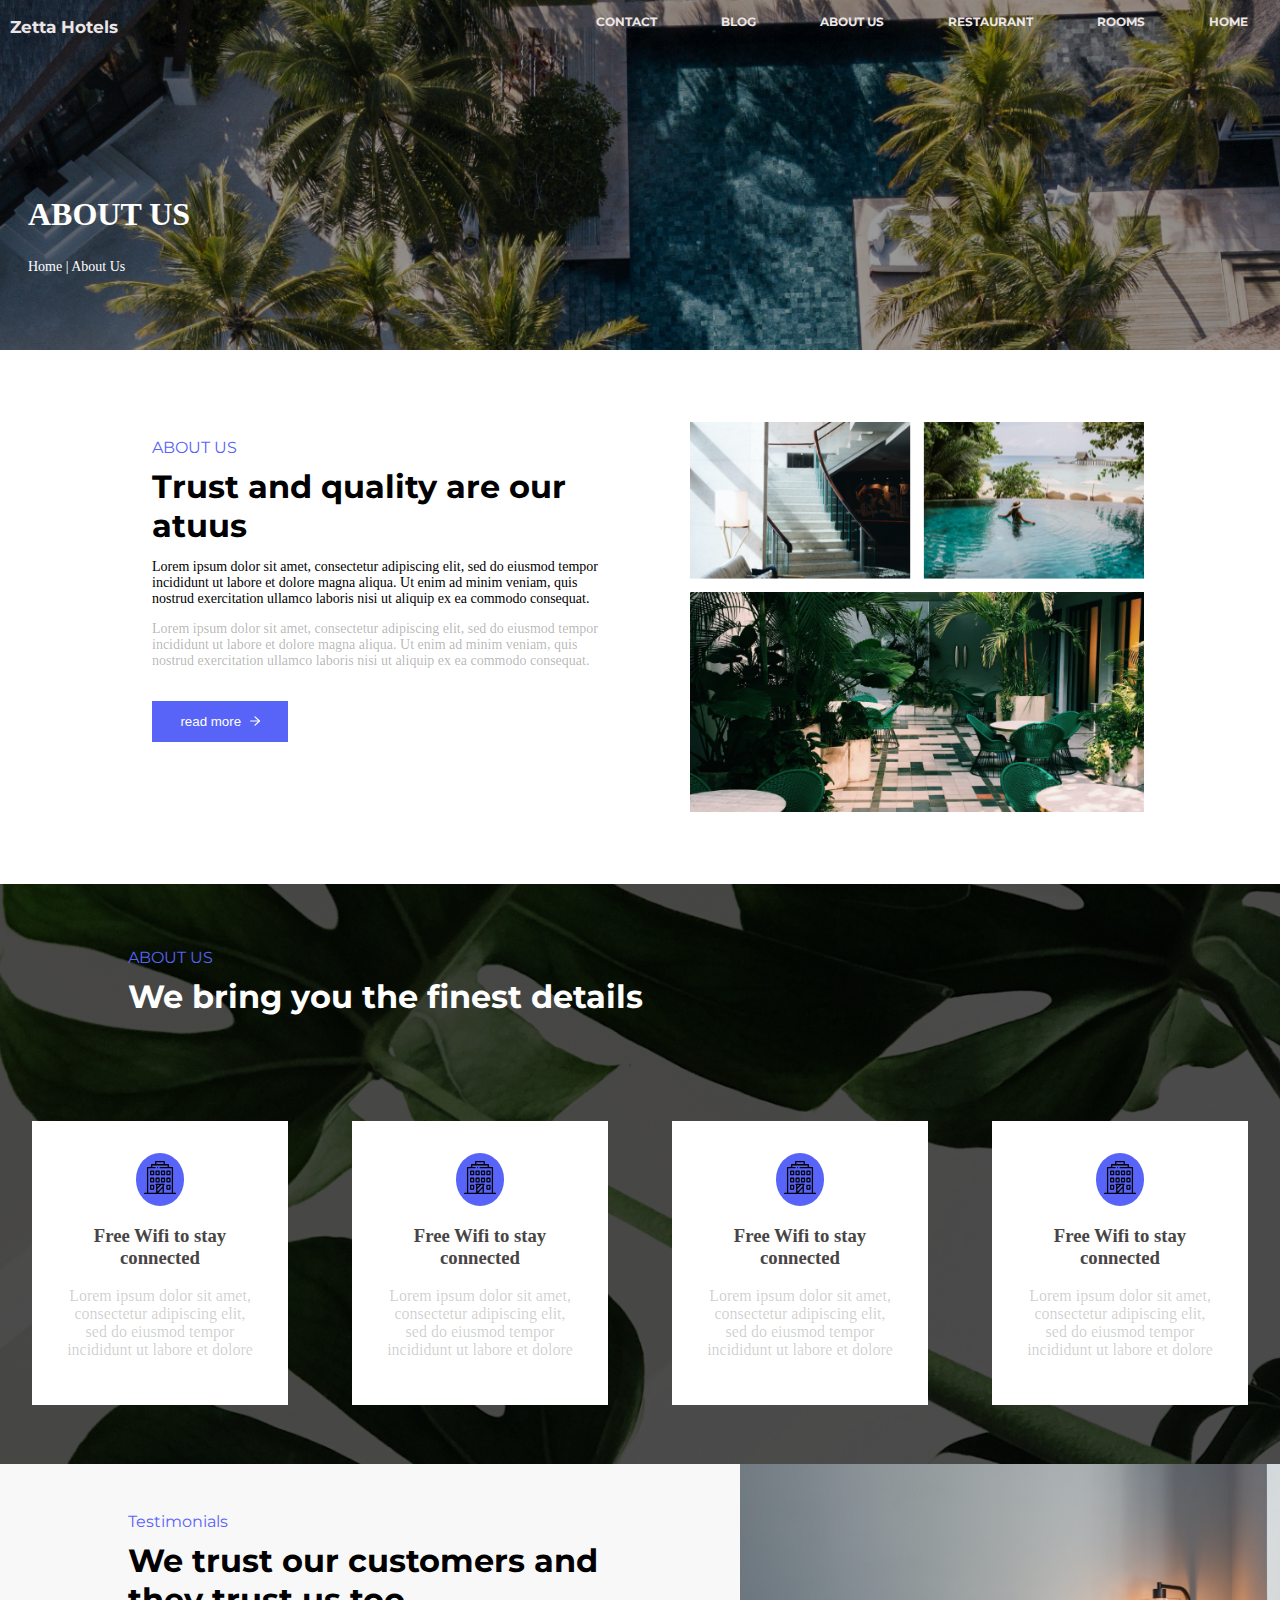
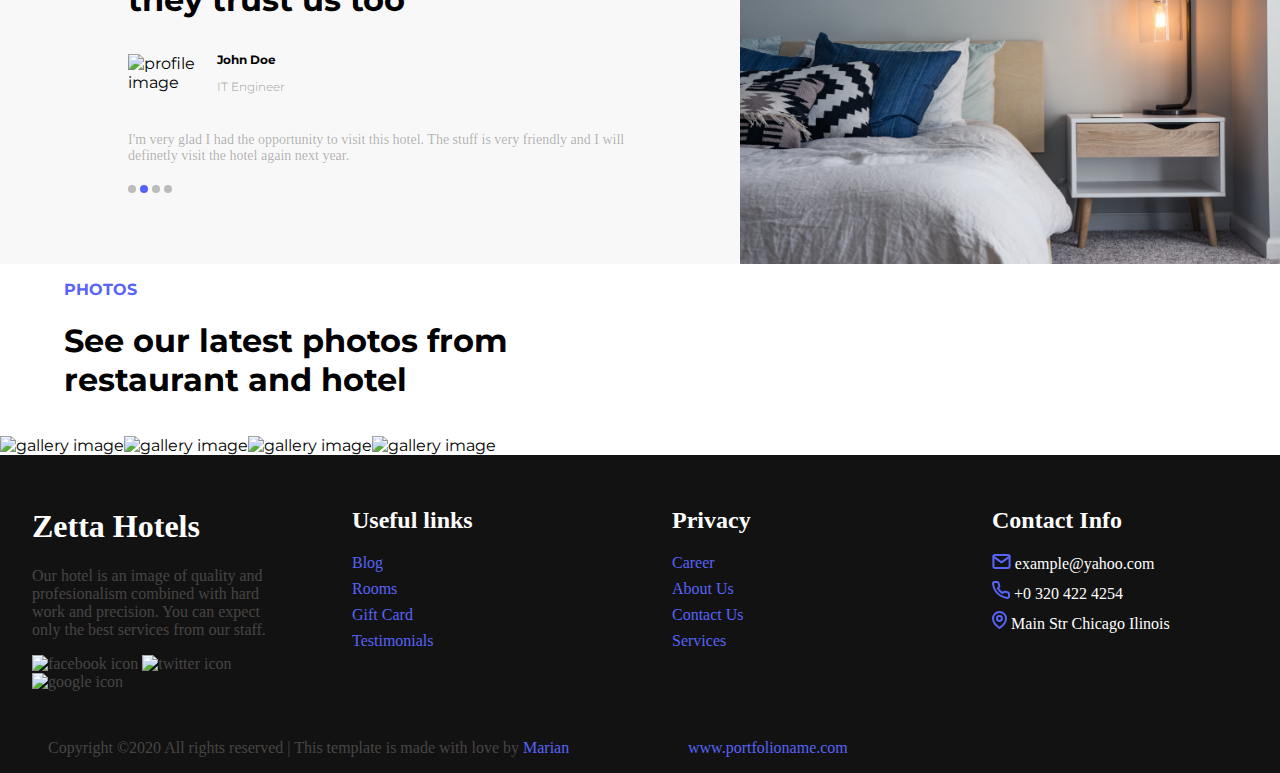
==== about.html @ bcc82521 "Update about.html" ====
<!DOCTYPE html>
<html lang="en">

<head>
    <meta charset="utf-8">
    <meta http-equiv="X-UA-Compatible" content="IE=edge">
    <meta name="description" content="">
    <meta name="author" content="">
    <meta name="viewport" content="width=device-width, initial-scale=1.0">
    <title>Tellios | About Us</title>
    <link
        href="https://fonts.googleapis.com/css2?family=Montserrat:ital,wght@0,400;0,500;0,600;0,700;0,800;0,900;1,400;1,500;1,600;1,700;1,800;1,900&display=swap"
        rel="stylesheet">
    <link href="css/style.css" rel="stylesheet">
    <link rel="stylesheet" href="css/navbar.css">
    <link href="https://cdnjs.cloudflare.com/ajax/libs/font-awesome/4.7.0/css/font-awesome.min.css" rel="stylesheet"
        type="text/css">
    <link href="css/index.css" rel="stylesheet" type="text/css">
    <link href="css/about.css" rel="stylesheet">
</head>

<body>
    <div class="banner-display-container">
        <nav>
            <div class="topnav" id="myTopnav">
                <a href="#">HOME</a>
                <a href="#">ROOMS</a>
                <a href="#">RESTAURANT</a>
                <a href="#">ABOUT US</a>
                <a href="#">BLOG</a>
                <a href="#">CONTACT</a>
                <a href="" class="icon" onclick="toggleNavbar(event)"> <i class="fa fa-bars"></i> </a>

                <p id="navbar-brand">Zetta Hotels</p>
            </div>
        </nav>
        <section class="banner-container">
            <div class="banner-text">
                <h2 class="banner-header">
                    ABOUT US
                </h2>
                <p>Home | About Us </p>
            </div>
        </section>

    </div>

    <article class="container">
        <section class="article-section">
            <div class="article-text">
                <p class="text-purple about-us-text">
                    ABOUT US
                </p>
                <h1 class="article-heading">Trust and quality are our atuus</h1>
                <p class="article-description">Lorem ipsum dolor sit amet, consectetur adipiscing elit, sed
                    do eiusmod
                    tempor incididunt ut labore et dolore magna aliqua. Ut enim ad minim veniam, quis nostrud
                    exercitation ullamco laboris nisi ut aliquip ex ea commodo consequat.</p>
                <p class="article-description faded-text">Lorem ipsum dolor sit amet, consectetur adipiscing elit, sed
                    do eiusmod
                    tempor incididunt ut labore et dolore magna aliqua. Ut enim ad minim veniam, quis nostrud
                    exercitation ullamco laboris nisi ut aliquip ex ea commodo consequat.</p>

                <button type="submit" name="btn-readmore" id="btn-readmore" class="btn">read more <img class="btn-icon"
                        src="./img/arrow-right(2).svg" /></button>
            </div>
            <img src="img/Group 12.png" class="article-img" />
        </section>
    </article>
    <!-- End of First section -->
    <!-- Second section -->
    <section class="features-section">
        <div class="features-text-container">
            <p class="text-purple about-us-text">
                ABOUT US
            </p>
            <h1 class="feature-heading">We bring you the finest details</h1>
        </div>
        <div class="row">
            <div class="col bg-white text-center">
                <div class="purple-circle"><img src="img/001-hotel-1.svg" alt="hotel-img" /></div>
                <h3>Free Wifi to stay connected</h3>
                <p class="feature-text">Lorem ipsum dolor sit amet, consectetur adipiscing elit, sed do eiusmod tempor
                    incididunt ut labore
                    et
                    dolore magna aliqua. Ut enim ad minim veniam, quis nostrud exercitation ullamco laboris nisi ut
                    aliquip
                    ex ea commodo consequat.</p>
            </div>
            <div class="col bg-white text-center">
                <div class="purple-circle"><img src="img/001-hotel-1.svg" alt="hotel-img" /></div>
                <h3>Free Wifi to stay connected</h3>
                <p class="feature-text">Lorem ipsum dolor sit amet, consectetur adipiscing elit, sed do eiusmod tempor
                    incididunt ut labore
                    et
                    dolore magna aliqua. Ut enim ad minim veniam, quis nostrud exercitation ullamco laboris nisi ut
                    aliquip
                    ex ea commodo consequat.</p>
            </div>
            <div class="col bg-white text-center">
                <div class="purple-circle"><img src="img/001-hotel-1.svg" alt="hotel-img" /></div>
                <h3>Free Wifi to stay connected</h3>
                <p class="feature-text">Lorem ipsum dolor sit amet, consectetur adipiscing elit, sed do eiusmod tempor
                    incididunt ut labore
                    et
                    dolore magna aliqua. Ut enim ad minim veniam, quis nostrud exercitation ullamco laboris nisi ut
                    aliquip
                    ex ea commodo consequat.</p>
            </div>
            <div class="col bg-white text-center">
                <div class="purple-circle"><img src="img/001-hotel-1.svg" alt="hotel-img" /></div>
                <h3>Free Wifi to stay connected</h3>
                <p class="feature-text">Lorem ipsum dolor sit amet, consectetur adipiscing elit, sed do eiusmod tempor
                    incididunt ut labore
                    et
                    dolore magna aliqua. Ut enim ad minim veniam, quis nostrud exercitation ullamco laboris nisi ut
                    aliquip
                    ex ea commodo consequat.</p>
            </div>
        </div>
    </section>
    <!-- End of second section -->
    <!-- Start of third section -->
    <div class="bg-gray">
        <article class="testimonial-container">
            <section class="testimonial-section">
                <div class="testimonial-text">
                    <p class="text-purple about-us-text">
                        Testimonials
                    </p>
                    <h1 class="article-heading">We trust our customers and they trust us too</h1>
                    <div class="img-row">
                        <img src="img/marius-ciocirlan-vMV6r4VRhJ8-unsplash.png" alt="profile image">
                        <span class="profile-detail">
                            <p><strong>John Doe </strong></p>
                            <p class="faded-text">IT Engineer</p>
                        </span>
                    </div>
                    <p class="article-description faded-text">I'm very glad I had the opportunity to visit this hotel.
                        The stuff is
                        very friendly and I will definetly visit the hotel again next year.</p>
                    <span class="dot"></span>
                    <span class="dot active"></span>
                    <span class="dot"></span>
                    <span class="dot"></span>

                </div>
                <img src="img/rhema-kallianpur-jbJ-_hw2yag-unsplash(2).png" class="testimonial-img" />
            </section>
        </article>
    </div>
    <!-- End of third section -->
    <!-- Start of sixth section -->
    <div class="gallery-section">
        <div class="gallery-text-container">
            <p class="text-purple about-us-text">
                <strong>PHOTOS</strong>
            </p>
            <h1 class="blog-heading">See our latest photos from restaurant and hotel</h1>
        </div>
        <div class="row gallery">
            <div class="col-4">
                <img src="img/mohamed-ajufaan-GFcWwwGNu_w-unsplash@2x.png" class="blog-img-responsive"
                    alt="gallery image">
            </div>
            <div class="col-4">
                <img src="img/manuel-moreno-DGa0LQ0yDPc-unsplash.png" class="blog-img-responsive" alt="gallery image">
            </div>
            <div class="col-4">
                <img src="img/rhema-kallianpur-jbJ-_hw2yag-unsplash.png" class="blog-img-responsive"
                    alt="gallery image">
            </div>
            <div class="col-4">
                <img src="img/eddi-aguirre-ZAVHbpOn4Jk-unsplash.png" class="blog-img-responsive" alt="gallery image">
            </div>
        </div>
    </div>
    <!-- End of sixth section -->
    <!-- Start of footer -->
    <footer class="footer">
        <div class="footer-row">
            <div class="col-5">
                <h1>Zetta Hotels</h1>
                <p>Our hotel is an image of quality and profesionalism combined with hard work and precision. You can
                    expect only the best services from our staff.</p>
                <span><img src="img/001-facebook.svg" alt="facebook icon"></span>
                <span><img src="img/002-twitter.svg" alt="twitter icon"></span>
                <span><img src="img/004-google-plus.svg" alt="google icon"></span>
            </div>

            <div class="col-5">
                <h2>Useful links</h2>
                <ul>
                    <li><a href="#">Blog</a></li>
                    <li><a href="#">Rooms</a></li>
                    <li><a href="#">Gift Card</a></li>
                    <li><a href="#">Testimonials</a></li>
                </ul>
            </div>
            <div class="col-5">
                <h2>Privacy</h2>
                <ul>
                    <li><a href="#">Career</a></li>
                    <li><a href="#">About Us</a></li>
                    <li><a href="#">Contact Us</a></li>
                    <li><a href="#">Services</a></li>
                </ul>
            </div>
            <div class="col-5">
                <h2>Contact Info</h2>
                <ul>
                    <li><a href="#"><img src="img/mail.svg" alt=""></a> example@yahoo.com</li>
                    <li><a href="#"><img src="img/phone.svg" alt=""></a> +0 320 422 4254</li>
                    <li><a href="#"><img src="img/map-pin.svg" alt=""></a> Main Str Chicago Ilinois</li>
                </ul>
            </div>
        </div>
        <div class="copywrite-text">
            <div class="col-6">
                <p>Copyright ©2020 All rights reserved | This template is made with love by <span
                        class="text-purple">Marian</span></p>
            </div>
            <div class="col-6">
                <p class="text-purple">www.portfolioname.com</p>
            </div>
        </div>
    </footer>
    <!-- End of footer -->
    <script type="text/javascript" src="js/script.js"></script>
</body>

</html>
---- css/style.css ----
body {
  background-color: #ffffff;
  padding: 0;
  margin: 0;
  font-family: "Montserrat", sans-serif;
}

.container {
  margin: auto;
  padding: 4em 0;
  width: 80%;
  background-color: #ffffff;
}

.form-container {
  margin: 5em auto;
  padding: 0.5em;
  width: 50%;
  background-color: #ffffff;
  border-bottom: 10px solid var(--theme-bg);
}

/* .btn {
  font-size: 1.3em;
  border: none;
  border-radius: 10px;
  padding: 10px;
  text-decoration: none;
  white-space: nowrap;
} */

.theme-bg {
  background-color: var(--theme-bg);
}

.text-white {
  color: white;
}

.text-red {
  color: var(--bg-red);
}

.text-blue {
  color: var(--bg-blue);
}

.text-green {
  color: var(--bg-green);
}

.btn-width {
  width: 60%;
}

#err-text {
  font-size: 14px;
  font-style: italic;
  text-align: center;
}

/* Form specific styles */

#signup-div {
  display: block;
}

#login-div {
  display: none;
}

.hide {
  opacity: 0;
  transition: all 1s;
}

input[type="text"],
input[type="email"],
input[type="password"],
input[type="tel"] {
  width: 100%;
  padding: 8px;
  border: 1px solid #ccc;
  /* border-radius: 4px; */
  box-sizing: border-box;
  font-size: 12px;
  color: rgb(63, 60, 60);
  font-family: "Montserrat", sans-serif;
  font-style: oblique;
  background-color: #eeeeee;
}

.input-label {
  font-family: "Poppins";
  display: block;
  color: #5863f8;
}

/* .form-group {
  padding: 0.5em;
  display: flex;
  flex-direction: row;
  align-items: center;
  justify-content: space-between;
} */

.btn-div {
  display: flex;
  margin-top: 20px;
  padding: 0.5em;
  justify-content: flex-end;
  align-items: center;
}
/* 
.btn-submit {
  width: 60%;
  background-color: var(--theme-bg);
  color: white;
  border: 1px solid var(--theme-bg);
}

.btn-submit:hover {
  background-color: white;
  color: var(--theme-bg);
  border: 1px solid var(--theme-bg);
} */

.btn-cancel-order {
  width: 40%;
  font-family: Anaheim;
  font-size: 1.15em;
  white-space: nowrap;
  padding: 10px;
  background-color: white;
  border: 1px solid var(--theme-bg);
  color: var(--theme-bg);
}

.btn-cancel-order:hover {
  border: 1px solid white;
  background-color: var(--theme-bg);
  color: white;
}

.btn-cancel-order:focus {
  outline: none;
}

#edit-order-div {
  margin: auto;
}

#btn-edit-order {
  width: 40%;
  font-size: 1.4em;
}

#edit-order-btn {
  justify-content: space-between;
}

.mt-3 {
  margin-top: 1rem;
}

.mt-5 {
  margin-top: 3rem;
}

.py-0 {
  padding-top: 0;
  padding-bottom: 0;
}

@media (max-width: 699px) {
  .form-container {
    width: 80%;
  }

  input[type="text"],
  input[type="email"],
  input[type="password"],
  input[type="tel"] {
    width: 100%;
  }

  .form-group {
    flex-direction: column;
    align-items: flex-start;
    justify-content: space-between;
  }

  .btn-div {
    justify-content: center;
    align-items: center;
  }

  .btn-submit {
    width: 80%;
  }

  #edit-order-btn {
    flex-direction: column;
    justify-content: space-between;
  }

  #btn-edit-order,
  .btn-cancel-order {
    width: 80%;
    margin-top: 5px;
  }
}
---- css/navbar.css ----
:root {
  --bg-red: #f44336;
  --bg-green: green;
  --bg-blue: blue;
  --theme-bg: #f44336;
  --theme-secondary-bg: rgb(199, 53, 53);
}

.topnav {
  overflow: hidden;
  /* background-color: var(--theme-bg); */
}

.topnav a {
  float: right;
  display: block;
  color: #ece5e5;
  text-align: center;
  padding: 14px 32px;
  text-decoration: none;
  font-size: 12px;
  font-weight: 700;
  /* border-bottom: 1px solid var(--theme-bg); */
}

.topnav a:hover {
  color: white;
  /* background-color: var(--theme-secondary-bg); */
  border-bottom: 1px solid rgb(255, 252, 252);
}

.topnav a.active {
  /* background-color: var(--theme-secondary-bg); */
  color: white;
}

.topnav .icon {
  display: none;
}

.topnav .navlink {
  float: right;
  display: block;
}

.topnav #navbar-brand {
  float: left;
  display: block;
  color: #ece5e5;
  text-align: center;
  padding-left: 10px;
  text-decoration: none;
  font-size: 17px;
  font-weight: 700;
}

@media screen and (max-width: 600px) {
  .topnav a:not(:first-child) {
    display: none;
  }

  .topnav a.icon {
    float: right;
    display: block;
  }
}

@media screen and (max-width: 600px) {
  .topnav.responsive {
    position: relative;
  }

  .topnav.responsive .icon {
    position: absolute;
    right: 0;
    top: 0;
  }

  .topnav.responsive a {
    float: none;
    display: block;
    text-align: left;
  }
}
---- css/index.css ----
html {
  height: 100%;
}

.banner-display-container {
  height: 600px;
  /* background-image: url("../img/North%20Oceans_%20Effectively%20Handling%20Your%20Freight%20Forwarding%20Operations.jpg"); */
  background-image: linear-gradient(
      45deg,
      rgba(0, 0, 0, 0.4) 100%,
      rgba(255, 255, 255, 0.3) 40%
    ),
    url("../img/homepage 1.png");
  background-repeat: no-repeat;
  background-size: cover;
  background-position: top center;
}

.banner-container {
  height: 100%;
  display: flex;
  flex-direction: row;
  align-items: center;
  justify-content: flex-start;
}

.form-section {
  max-width: 80%;
  display: flex;
  flex-direction: row;
  /* align-items: center; */
  justify-content: space-between;
  margin: auto;
}

.form-group {
  width: 80%;
  font-family: Abel;
  /* text-align: center; */
  font-weight: 700;
  color: #484545;
  padding: 10px;
}

.icon-img {
  height: auto;
  width: 100%;
  max-height: 200px;
}

.article-section {
  padding: 0.5em;
  max-width: 100%;
  display: flex;
  flex-direction: row;
  align-items: flex-start;
  justify-content: space-between;
}

.article-text {
  padding: none;
  width: 45%;
  margin: 1em;
}

.article-description {
  font-size: 14px;
  font-family: Anaheim;
  text-align: left;
  color: #000000;
}

.article-img {
  width: 45%;
  height: auto;
}

.article-heading {
  color: rgb(0, 0, 0);
  font-size: 2em;
  margin: 0.3em 0px;
}

.about-us-text {
  margin: 0px;
}

.banner-text {
  color: white;
  padding: 0.5em 4em;
  width: 40%;
  font-size: 12px;
  text-align: left;
  font-family: poppins;
}

.banner-header {
  color: white;
  font-size: 4rem;
  font-weight: 700;
}

/* h2 {
  font-family: Abel;
  font-size: 3em;
  font-style: italic;
  text-align: center;
  color: #3a3838;
  font-weight: lighter;
} */

hr {
  border: 1 solid #000000;
  margin: auto;
  width: 50%;
}

.btn-submit {
  width: 15%;
  background-color: #5863f8;
  color: white;
  border: 1px solid #5863f8;
  margin-top: 1.4em;
  margin-left: 1em;
}

.btn-submit:hover {
  background-color: #2d36c0;
  color: white;
  border: 1px solid #5863f8;
}

.btn {
  width: 30%;
  background-color: #5863f8;
  color: white;
  border: 1px solid #5863f8;
  margin-top: 1.4em;
  padding: 0.9em;
}

.btn-icon {
  height: 10px;
  padding-left: 0.4em;
}

.search-form {
  background-color: white;
  margin: -50px auto 1px auto;
  width: 80%;
  padding: 2em;
  box-shadow: 0 4px 8px 0 rgba(0, 0, 0, 0.2), 0 6px 20px 0 rgba(0, 0, 0, 0.19);
  position: relative;
  z-index: 9999;
}

.text-purple {
  color: #5863f8;
}

.row {
  max-width: 100%;
  display: flex;
  flex-direction: row;
  /* align-items: center; */
  /* justify-content: space-evenly; */
  margin: 0px;
}
.col {
  width: 15%;
  font-family: Abel;
  /* text-align: center; */
  color: #484545;
  padding: 2em;
  margin: 2em;
}

.features-section {
  height: 500px;
  /* background-image: url("../img/North%20Oceans_%20Effectively%20Handling%20Your%20Freight%20Forwarding%20Operations.jpg"); */
  background-image: linear-gradient(
      45deg,
      rgba(0, 0, 0, 0.7) 100%,
      rgba(255, 255, 255, 0.3) 40%
    ),
    url("../img/chris-lee-70l1tDAI6rM-unsplash.png");
  background-repeat: no-repeat;
  background-size: cover;
  background-position: top center;
  padding-bottom: 5em;
  max-width: 100%;
  display: flex;
  flex-direction: column;
  align-items: flex-start;
  justify-content: flex-start;
}
.feature-text {
  color: rgba(0, 0, 0, 0.2);
  overflow: hidden;
  text-overflow: ellipsis;
  max-height: 70px;
}

.feature-heading {
  color: white;
  font-size: 2em;
  margin: 0.3em 0px;
}

.features-text-container {
  margin: 0px auto;
  padding: 4em 0;
  width: 80%;
}

.bg-white {
  background-color: white;
}

.text-center {
  text-align: center;
}

.purple-circle {
  border-radius: 50%;
  background-color: #5863f8;
  display: inline-block;
  padding: 0.5em;
}

.img-row {
  max-width: 50%;
  height: auto;
  display: flex;
  flex-direction: row;
  align-items: center;
  justify-content: flex-start;
  /* margin: 0px; */
}

.profile-detail {
  width: 100%;
  margin: 1em;
  font-size: 12px;
}

.dot {
  height: 8px;
  width: 8px;
  background-color: #bbb;
  border-radius: 50%;
  display: inline-block;
}

.faded-text {
  color: rgba(0, 0, 0, 0.3);
}

.bg-gray {
  background-color: #f8f8f8;
}

.active {
  background-color: #5863f8;
}

.testimonial-container {
  margin: 0px 0px 0px 5em;
  padding: 0px 0px 0px 0px;
  max-width: 100%;
}

.testimonial-section {
  /* padding: 0.5em; */
  max-width: 100%;
  display: flex;
  flex-direction: row;
  /* align-items: flex-end; */
  justify-content: space-between;
  height: 400px;
}

.testimonial-text {
  padding: 3em;
  width: 45%;
  /* margin: 1em; */
}

.testimonial-img {
  width: 45%;
  height: auto;
  margin-right: 0px;
}

.restaurant-section {
  padding-bottom: 3em;
  max-width: 100%;
  display: flex;
  flex-direction: column;
  align-items: flex-start;
  justify-content: flex-start;
  margin-bottom: 2em;
  margin-top: 5em;
  margin-left: 6%;
}

.restarant-heading {
  color: white;
  font-size: 2em;
  margin: 0.3em 0px;
}

.restaurant-img-card {
  display: flex;
  flex-direction: row;
  background-color: #f8f8f8;
  padding-right: 3em;
  height: 150px;
  position: relative;
  overflow: hidden;
  text-overflow: ellipsis;
}

.btn-arrow {
  width: 10%;
  height: auto;
  background-color: #5863f8;
  color: white;
  border: 1px solid #5863f8;
  padding: 0.9em;
  position: absolute;
  right: 0;
  bottom: 0;
}

.restaurant {
  max-height: 200px;
  margin: 0.5em;
  margin-left: 4%;
  padding-bottom: 0.2em;
}

.menu-detail {
  padding: 1em;
  width: 100%;
  font-size: 14px;
}

.col-2 {
  width: 45%;
  margin: 1em;
  /* text-align: center;
  color: #484545;
  padding: 2em; */
}

.restaurant-text-container {
  margin-left: 5%;
  padding: 1em 0;
  width: 35%;
}

.blog-section {
  padding-bottom: 3em;
  max-width: 100%;
  display: flex;
  flex-direction: column;
  align-items: flex-start;
  justify-content: flex-start;
  margin-bottom: 2em;
  margin-left: 10%;
}

.blog-text-container {
  margin-left: 1%;
  padding: 1em 0;
  width: 35%;
}

.col-3 {
  width: 28%;
  margin: 1em;
  /* text-align: center;
  color: #484545;
  padding: 2em; */
}

.blog-img-card {
  display: flex;
  flex-direction: column;
  background-color: #f8f8f8;
  height: 320px;
  position: relative;
  overflow: hidden;
  text-overflow: ellipsis;
  padding-bottom: 2em;
  text-align: center;
}

.blog-detail {
  padding: 1em;
  width: 70%;
  font-size: 14px;
  margin: auto;
}

.blog {
  display: flex;
  justify-content: center;
}

.blog-img-responsive {
  max-width: 100%;
  height: auto;
}

.blog {
  display: flex;
  justify-content: flex-start;
}

.col-4 {
  width: 28%;
}

.gallery-section {
  max-width: 100%;
  display: flex;
  flex-direction: column;
  align-items: flex-start;
  justify-content: flex-start;
  box-sizing: border-box;
}

.gallery-text-container {
  margin-left: 5%;
  padding: 1em 0;
  width: 35%;
}

.footer {
  background-color: #121212;
}

.footer-row {
  max-width: 100%;
  display: flex;
  flex-direction: row;
  /* align-items: center; */
  /* justify-content: space-evenly; */
  margin: 0px;
}

.col-5 {
  width: 25%;
  font-family: Abel;
  /* text-align: center; */
  color: #484545;
  padding: 1em;
  margin: 1em;
}

.col-5 h1,
h2 {
  color: #ffffff;
}

.col-5 a {
  text-decoration: none;
  color: #5863f8;
}

.col-5 ul {
  list-style-type: none;
  margin: 0px;
  padding: 0px;
}

.col-5 li {
  margin-top: 0.5em;
  color: #ffffff;
}

.col-6 {
  width: 50%;
  font-family: Abel;
  /* text-align: center; */
  color: #484545;
  margin-left: 3em;
}

.copywrite-text {
  max-width: 100%;
  display: flex;
  flex-direction: row;
  /* align-items: center; */
  justify-content: flex-end;
  margin: 0px;
}

@media (max-width: 599px) {
  .banner-text {
    width: 90%;
    text-align: center;
  }

  .icon-div {
    width: 70%;
  }

  .icon-section {
    flex-direction: column;
    align-items: center;
    justify-content: center;
  }

  .article-section {
    flex-direction: column;
    align-items: center;
  }
  /* 
  .reverse-article-order {
    flex-direction: column-reverse;
  } */

  .article-text {
    width: 100%;
    text-align: center;
  }

  .article-img {
    width: 100%;
    height: auto;
  }
}
---- css/about.css ----
.banner-display-container {
  height: 350px;
  /* background-image: url("../img/North%20Oceans_%20Effectively%20Handling%20Your%20Freight%20Forwarding%20Operations.jpg"); */
  background-image: linear-gradient(
      45deg,
      rgba(0, 0, 0, 0.4) 100%,
      rgba(255, 255, 255, 0.3) 40%
    ),
    url("../img/homepage 1.png");
  background-repeat: no-repeat;
  background-size: cover;
  background-position: top center;
}

.banner-text {
  color: white;
  padding: 0.5em 2em;
  width: 40%;
  font-size: 14px;
  text-align: left;
  font-family: poppins;
}

.banner-header {
  color: white;
  font-size: 2rem;
  font-weight: 700;
}
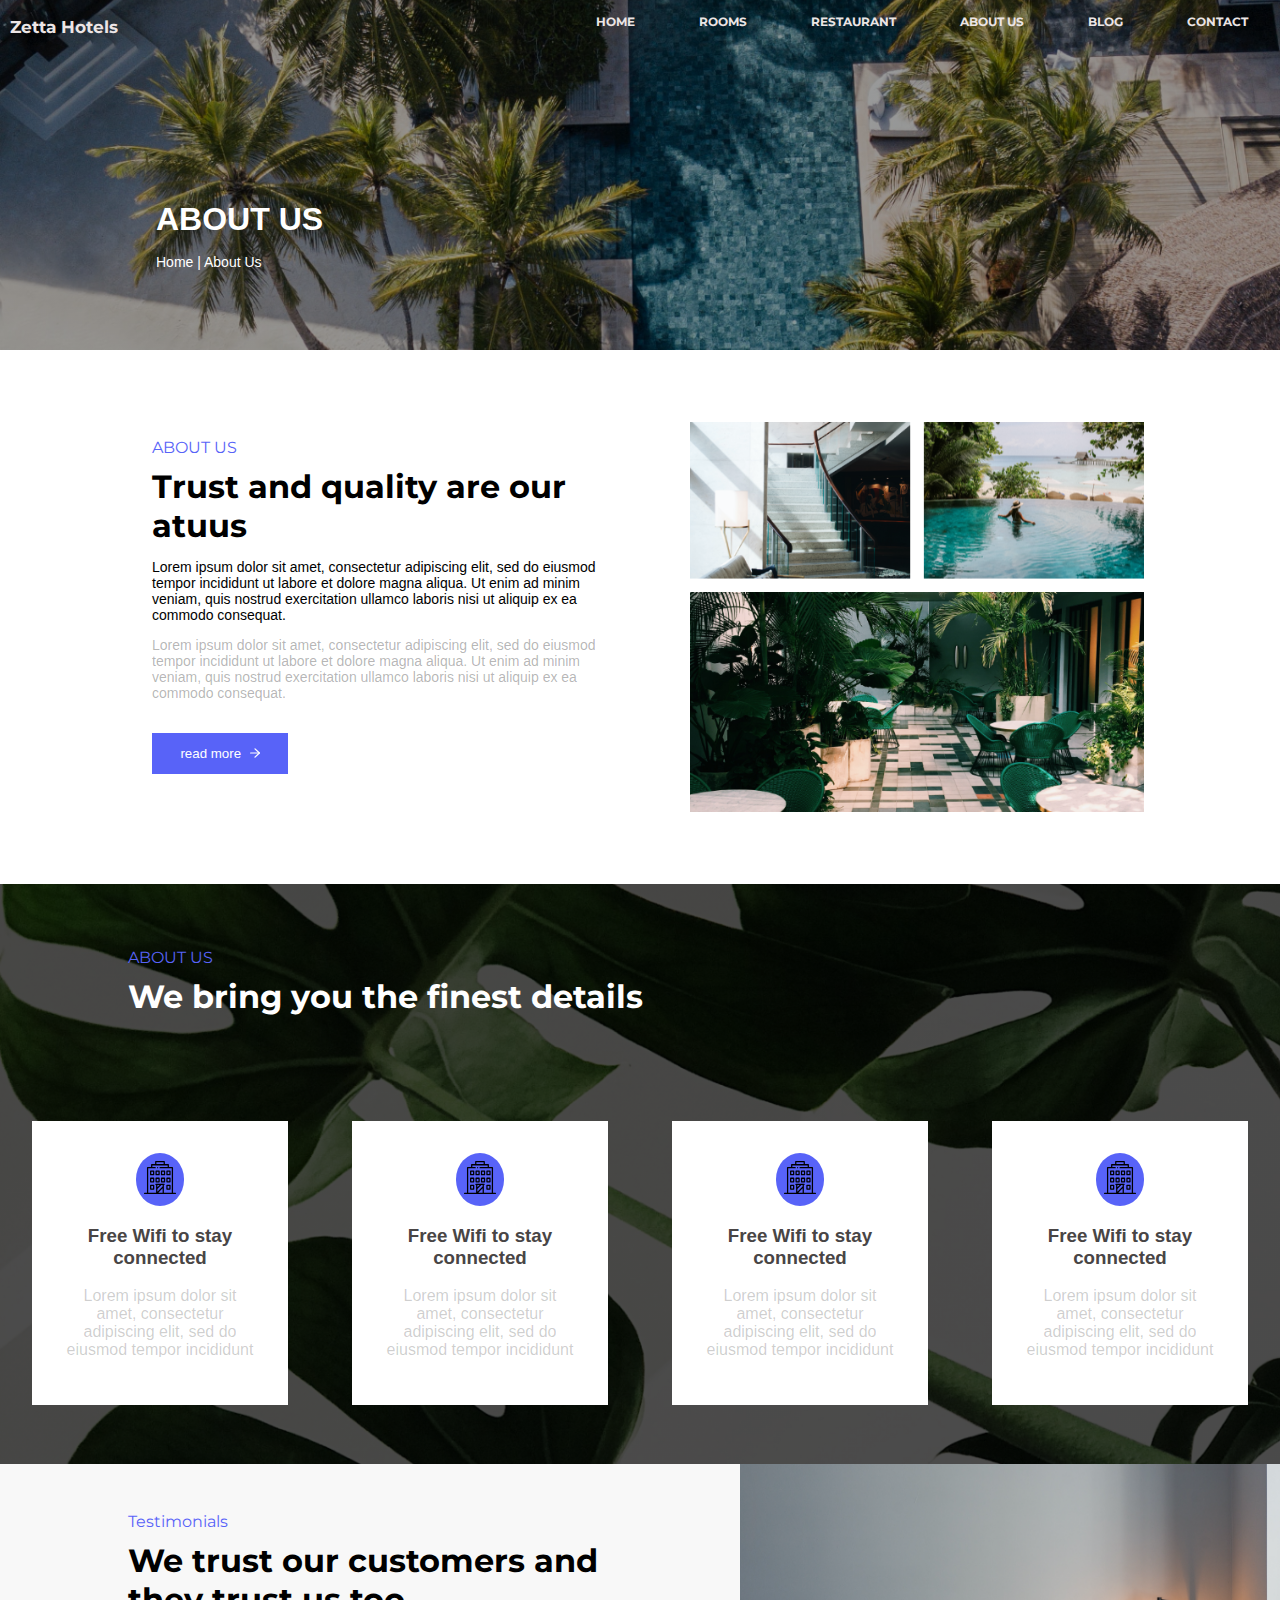
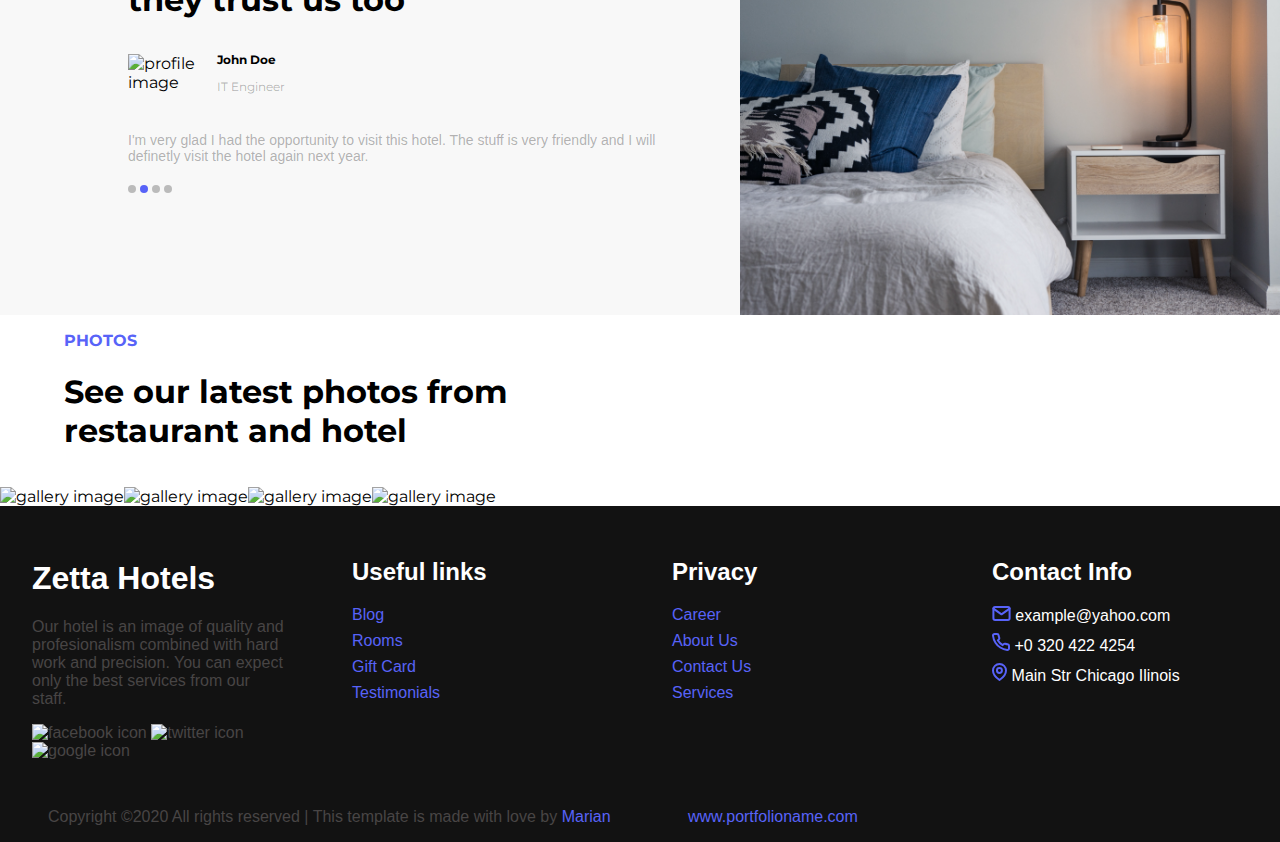
==== commit 0e273b89: "Updated about.html" ====
--- a/about.html
+++ b/about.html
@@ -23,12 +23,12 @@
     <div class="banner-display-container">
         <nav>
             <div class="topnav" id="myTopnav">
-                <a href="#">HOME</a>
+                <a href="#">CONTACT</a>
+                <a href="#">BLOG</a>
+                <a href="about.html">ABOUT US</a>
+                <a href="#">RESTAURANT</a>
                 <a href="#">ROOMS</a>
-                <a href="#">RESTAURANT</a>
-                <a href="#">ABOUT US</a>
-                <a href="#">BLOG</a>
-                <a href="#">CONTACT</a>
+                <a href="index.html">HOME</a>
                 <a href="" class="icon" onclick="toggleNavbar(event)"> <i class="fa fa-bars"></i> </a>
 
                 <p id="navbar-brand">Zetta Hotels</p>
--- a/css/index.css
+++ b/css/index.css
@@ -13,7 +13,7 @@
     url("../img/homepage 1.png");
   background-repeat: no-repeat;
   background-size: cover;
-  background-position: top center;
+  background-position: center center;
 }
 
 .banner-container {
@@ -35,7 +35,7 @@
 
 .form-group {
   width: 80%;
-  font-family: Abel;
+  font-family: "Poppins", sans-serif;
   /* text-align: center; */
   font-weight: 700;
   color: #484545;
@@ -65,7 +65,7 @@
 
 .article-description {
   font-size: 14px;
-  font-family: Anaheim;
+  font-family: "Poppins", sans-serif;
   text-align: left;
   color: #000000;
 }
@@ -91,13 +91,14 @@
   width: 40%;
   font-size: 12px;
   text-align: left;
-  font-family: poppins;
+  font-family: "Poppins", sans-serif;
 }
 
 .banner-header {
   color: white;
-  font-size: 4rem;
-  font-weight: 700;
+  font-size: 3rem;
+  font-weight: 400;
+  margin-bottom: 0.5em;
 }
 
 /* h2 {
@@ -168,7 +169,7 @@
 }
 .col {
   width: 15%;
-  font-family: Abel;
+  font-family: "Poppins", sans-serif;
   /* text-align: center; */
   color: #484545;
   padding: 2em;
@@ -277,12 +278,14 @@
   flex-direction: row;
   /* align-items: flex-end; */
   justify-content: space-between;
-  height: 400px;
+  height: 30%;
 }
 
 .testimonial-text {
   padding: 3em;
   width: 45%;
+  overflow: hidden;
+  text-overflow: ellipsis;
   /* margin: 1em; */
 }
 
@@ -453,7 +456,7 @@
 
 .col-5 {
   width: 25%;
-  font-family: Abel;
+  font-family: "Poppins", sans-serif;
   /* text-align: center; */
   color: #484545;
   padding: 1em;
@@ -483,7 +486,7 @@
 
 .col-6 {
   width: 50%;
-  font-family: Abel;
+  font-family: "Poppins", sans-serif;
   /* text-align: center; */
   color: #484545;
   margin-left: 3em;
--- a/css/about.css
+++ b/css/about.css
@@ -9,7 +9,7 @@
     url("../img/homepage 1.png");
   background-repeat: no-repeat;
   background-size: cover;
-  background-position: top center;
+  background-position: center center;
 }
 
 .banner-text {
@@ -18,7 +18,8 @@
   width: 40%;
   font-size: 14px;
   text-align: left;
-  font-family: poppins;
+  font-family: "Poppins", sans-serif;
+  margin-left: 10%;
 }
 
 .banner-header {
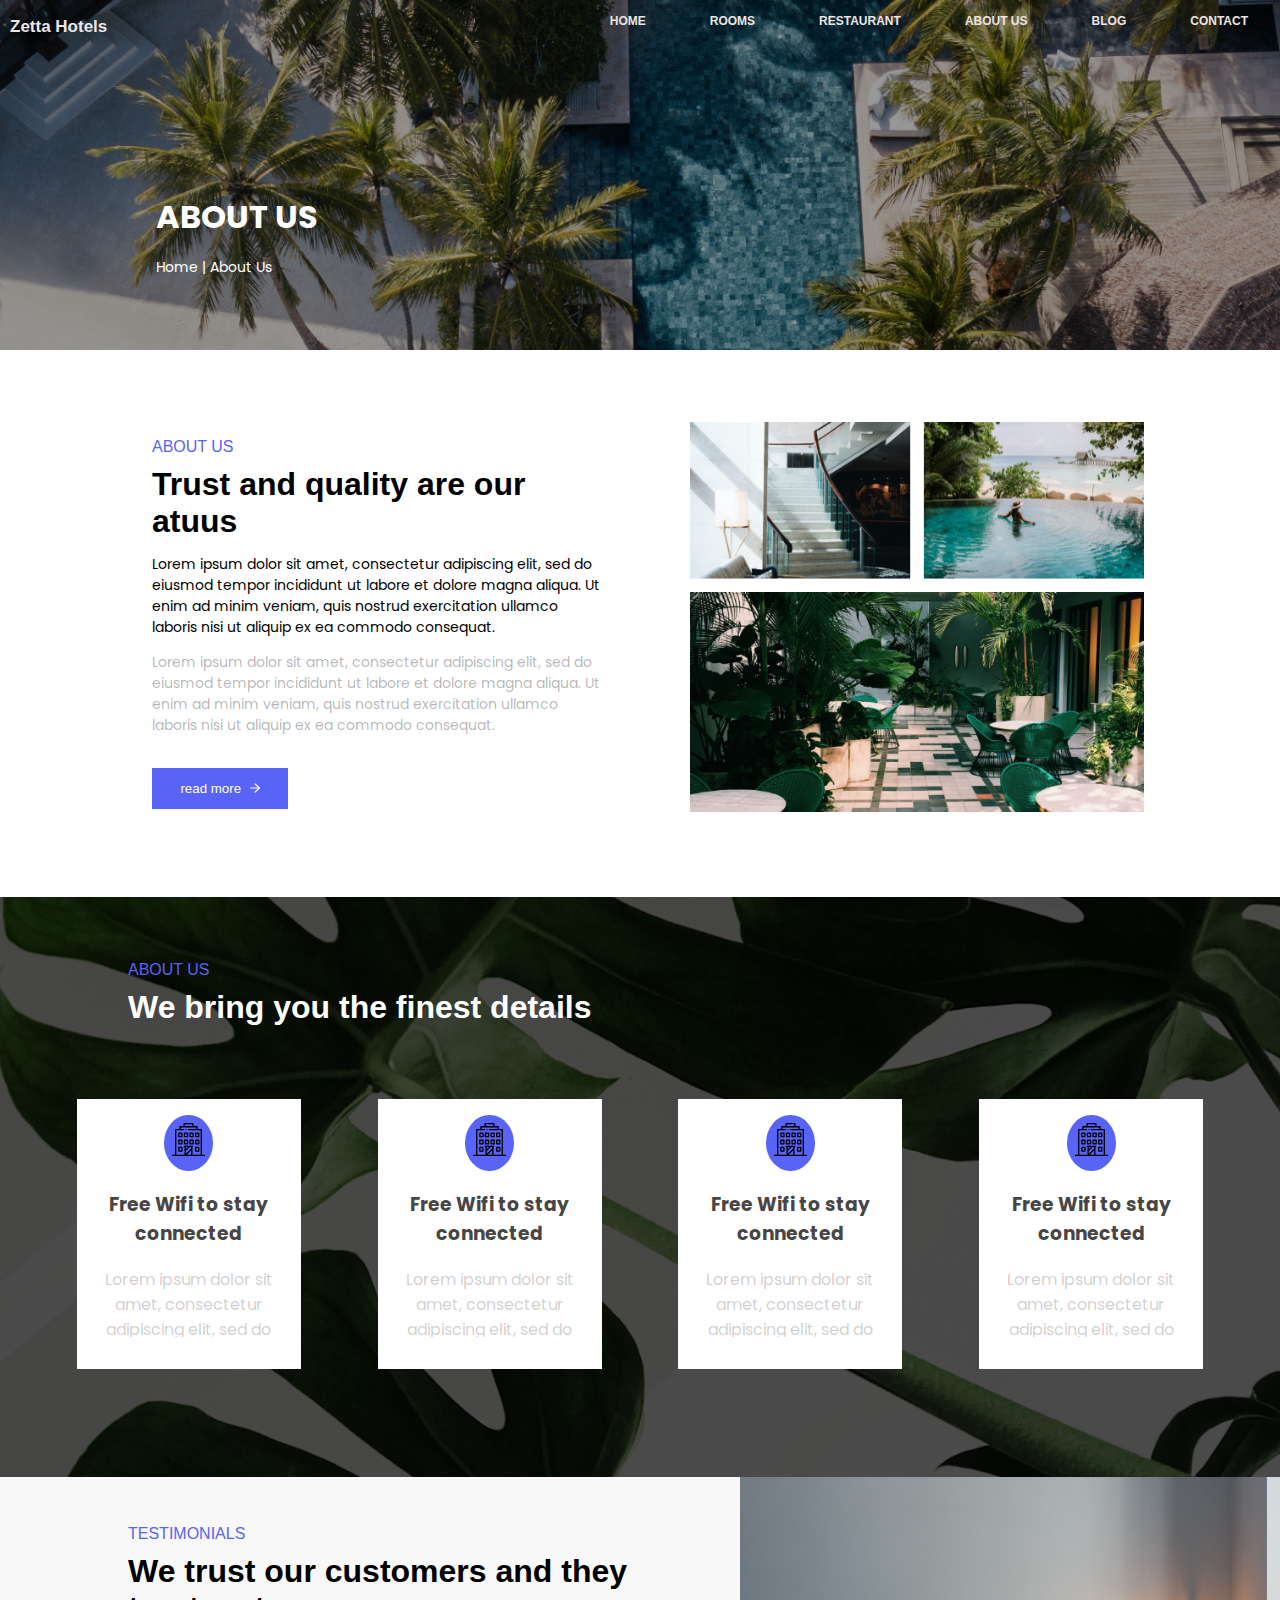
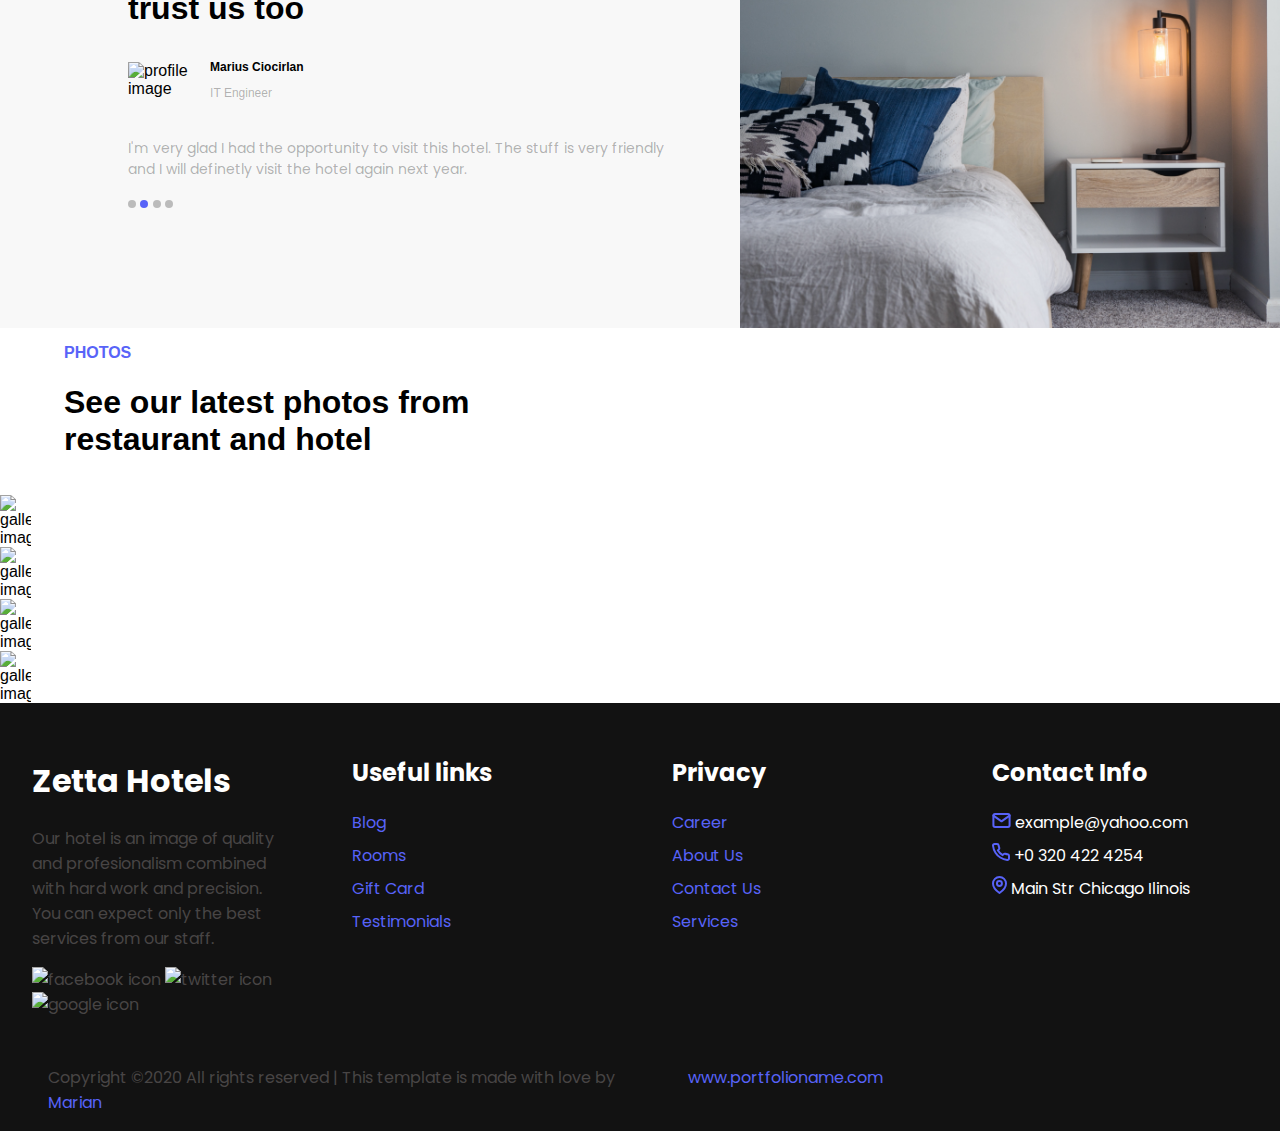
==== commit 8da9a985: "Update about.html" ====
--- a/about.html
+++ b/about.html
@@ -9,7 +9,7 @@
     <meta name="viewport" content="width=device-width, initial-scale=1.0">
     <title>Tellios | About Us</title>
     <link
-        href="https://fonts.googleapis.com/css2?family=Montserrat:ital,wght@0,400;0,500;0,600;0,700;0,800;0,900;1,400;1,500;1,600;1,700;1,800;1,900&display=swap"
+        href="https://fonts.googleapis.com/css2?family=Poppins:ital,wght@0,100;0,200;0,300;0,400;1,100;1,200;1,300&display=swap"
         rel="stylesheet">
     <link href="css/style.css" rel="stylesheet">
     <link rel="stylesheet" href="css/navbar.css">
@@ -76,7 +76,7 @@
             </p>
             <h1 class="feature-heading">We bring you the finest details</h1>
         </div>
-        <div class="row">
+        <div class="row features">
             <div class="col bg-white text-center">
                 <div class="purple-circle"><img src="img/001-hotel-1.svg" alt="hotel-img" /></div>
                 <h3>Free Wifi to stay connected</h3>
@@ -87,27 +87,27 @@
                     aliquip
                     ex ea commodo consequat.</p>
             </div>
-            <div class="col bg-white text-center">
-                <div class="purple-circle"><img src="img/001-hotel-1.svg" alt="hotel-img" /></div>
-                <h3>Free Wifi to stay connected</h3>
-                <p class="feature-text">Lorem ipsum dolor sit amet, consectetur adipiscing elit, sed do eiusmod tempor
-                    incididunt ut labore
-                    et
-                    dolore magna aliqua. Ut enim ad minim veniam, quis nostrud exercitation ullamco laboris nisi ut
-                    aliquip
-                    ex ea commodo consequat.</p>
-            </div>
-            <div class="col bg-white text-center">
-                <div class="purple-circle"><img src="img/001-hotel-1.svg" alt="hotel-img" /></div>
-                <h3>Free Wifi to stay connected</h3>
-                <p class="feature-text">Lorem ipsum dolor sit amet, consectetur adipiscing elit, sed do eiusmod tempor
-                    incididunt ut labore
-                    et
-                    dolore magna aliqua. Ut enim ad minim veniam, quis nostrud exercitation ullamco laboris nisi ut
-                    aliquip
-                    ex ea commodo consequat.</p>
-            </div>
-            <div class="col bg-white text-center">
+            <div class="col bg-white text-center inactive">
+                <div class="purple-circle"><img src="img/001-hotel-1.svg" alt="hotel-img" /></div>
+                <h3>Free Wifi to stay connected</h3>
+                <p class="feature-text">Lorem ipsum dolor sit amet, consectetur adipiscing elit, sed do eiusmod tempor
+                    incididunt ut labore
+                    et
+                    dolore magna aliqua. Ut enim ad minim veniam, quis nostrud exercitation ullamco laboris nisi ut
+                    aliquip
+                    ex ea commodo consequat.</p>
+            </div>
+            <div class="col bg-white text-center inactive">
+                <div class="purple-circle"><img src="img/001-hotel-1.svg" alt="hotel-img" /></div>
+                <h3>Free Wifi to stay connected</h3>
+                <p class="feature-text">Lorem ipsum dolor sit amet, consectetur adipiscing elit, sed do eiusmod tempor
+                    incididunt ut labore
+                    et
+                    dolore magna aliqua. Ut enim ad minim veniam, quis nostrud exercitation ullamco laboris nisi ut
+                    aliquip
+                    ex ea commodo consequat.</p>
+            </div>
+            <div class="col bg-white text-center inactive">
                 <div class="purple-circle"><img src="img/001-hotel-1.svg" alt="hotel-img" /></div>
                 <h3>Free Wifi to stay connected</h3>
                 <p class="feature-text">Lorem ipsum dolor sit amet, consectetur adipiscing elit, sed do eiusmod tempor
@@ -126,13 +126,13 @@
             <section class="testimonial-section">
                 <div class="testimonial-text">
                     <p class="text-purple about-us-text">
-                        Testimonials
+                        TESTIMONIALS
                     </p>
                     <h1 class="article-heading">We trust our customers and they trust us too</h1>
                     <div class="img-row">
                         <img src="img/marius-ciocirlan-vMV6r4VRhJ8-unsplash.png" alt="profile image">
                         <span class="profile-detail">
-                            <p><strong>John Doe </strong></p>
+                            <p><strong>Marius Ciocirlan </strong></p>
                             <p class="faded-text">IT Engineer</p>
                         </span>
                     </div>
@@ -158,7 +158,7 @@
             </p>
             <h1 class="blog-heading">See our latest photos from restaurant and hotel</h1>
         </div>
-        <div class="row gallery">
+        <div class="gallery">
             <div class="col-4">
                 <img src="img/mohamed-ajufaan-GFcWwwGNu_w-unsplash@2x.png" class="blog-img-responsive"
                     alt="gallery image">
--- a/css/index.css
+++ b/css/index.css
@@ -25,7 +25,7 @@
 }
 
 .form-section {
-  max-width: 80%;
+  max-width: 90%;
   display: flex;
   flex-direction: row;
   /* align-items: center; */
@@ -88,7 +88,7 @@
 .banner-text {
   color: white;
   padding: 0.5em 4em;
-  width: 40%;
+  width: 50%;
   font-size: 12px;
   text-align: left;
   font-family: "Poppins", sans-serif;
@@ -167,13 +167,18 @@
   /* justify-content: space-evenly; */
   margin: 0px;
 }
+
 .col {
   width: 15%;
   font-family: "Poppins", sans-serif;
   /* text-align: center; */
   color: #484545;
-  padding: 2em;
-  margin: 2em;
+  padding: 1em;
+}
+
+.features {
+  display: flex;
+  justify-content: space-evenly;
 }
 
 .features-section {
@@ -192,7 +197,7 @@
   max-width: 100%;
   display: flex;
   flex-direction: column;
-  align-items: flex-start;
+  /* align-items: flex-start; */
   justify-content: flex-start;
 }
 .feature-text {
@@ -501,12 +506,7 @@
   margin: 0px;
 }
 
-@media (max-width: 599px) {
-  .banner-text {
-    width: 90%;
-    text-align: center;
-  }
-
+@media (max-width: 600px) {
   .icon-div {
     width: 70%;
   }
@@ -516,11 +516,6 @@
     align-items: center;
     justify-content: center;
   }
-
-  .article-section {
-    flex-direction: column;
-    align-items: center;
-  }
   /* 
   .reverse-article-order {
     flex-direction: column-reverse;
@@ -536,3 +531,57 @@
     height: auto;
   }
 }
+
+@media (max-width: 700px) {
+  .banner-text {
+    width: 90%;
+    text-align: center;
+  }
+
+  .form-section {
+    flex-direction: column;
+  }
+
+  .article-section {
+    flex-direction: column;
+    align-items: center;
+  }
+
+  .article-text {
+    padding: none;
+    width: 80%;
+    margin: 1em;
+  }
+  .article-img {
+    width: 80%;
+    height: auto;
+  }
+
+  .col {
+    width: 50%;
+  }
+
+  .inactive {
+    display: none;
+  }
+
+  .testimonial-section {
+    flex-direction: column;
+    /* align-items: flex-end; */
+    justify-content: space-between;
+  }
+
+  .testimonial-text {
+    padding: 3em;
+    width: 80%;
+    overflow: hidden;
+    text-overflow: ellipsis;
+    /* margin: 1em; */
+  }
+
+  .testimonial-img {
+    width: 80%;
+    height: auto;
+    margin-right: 0px;
+  }
+}
